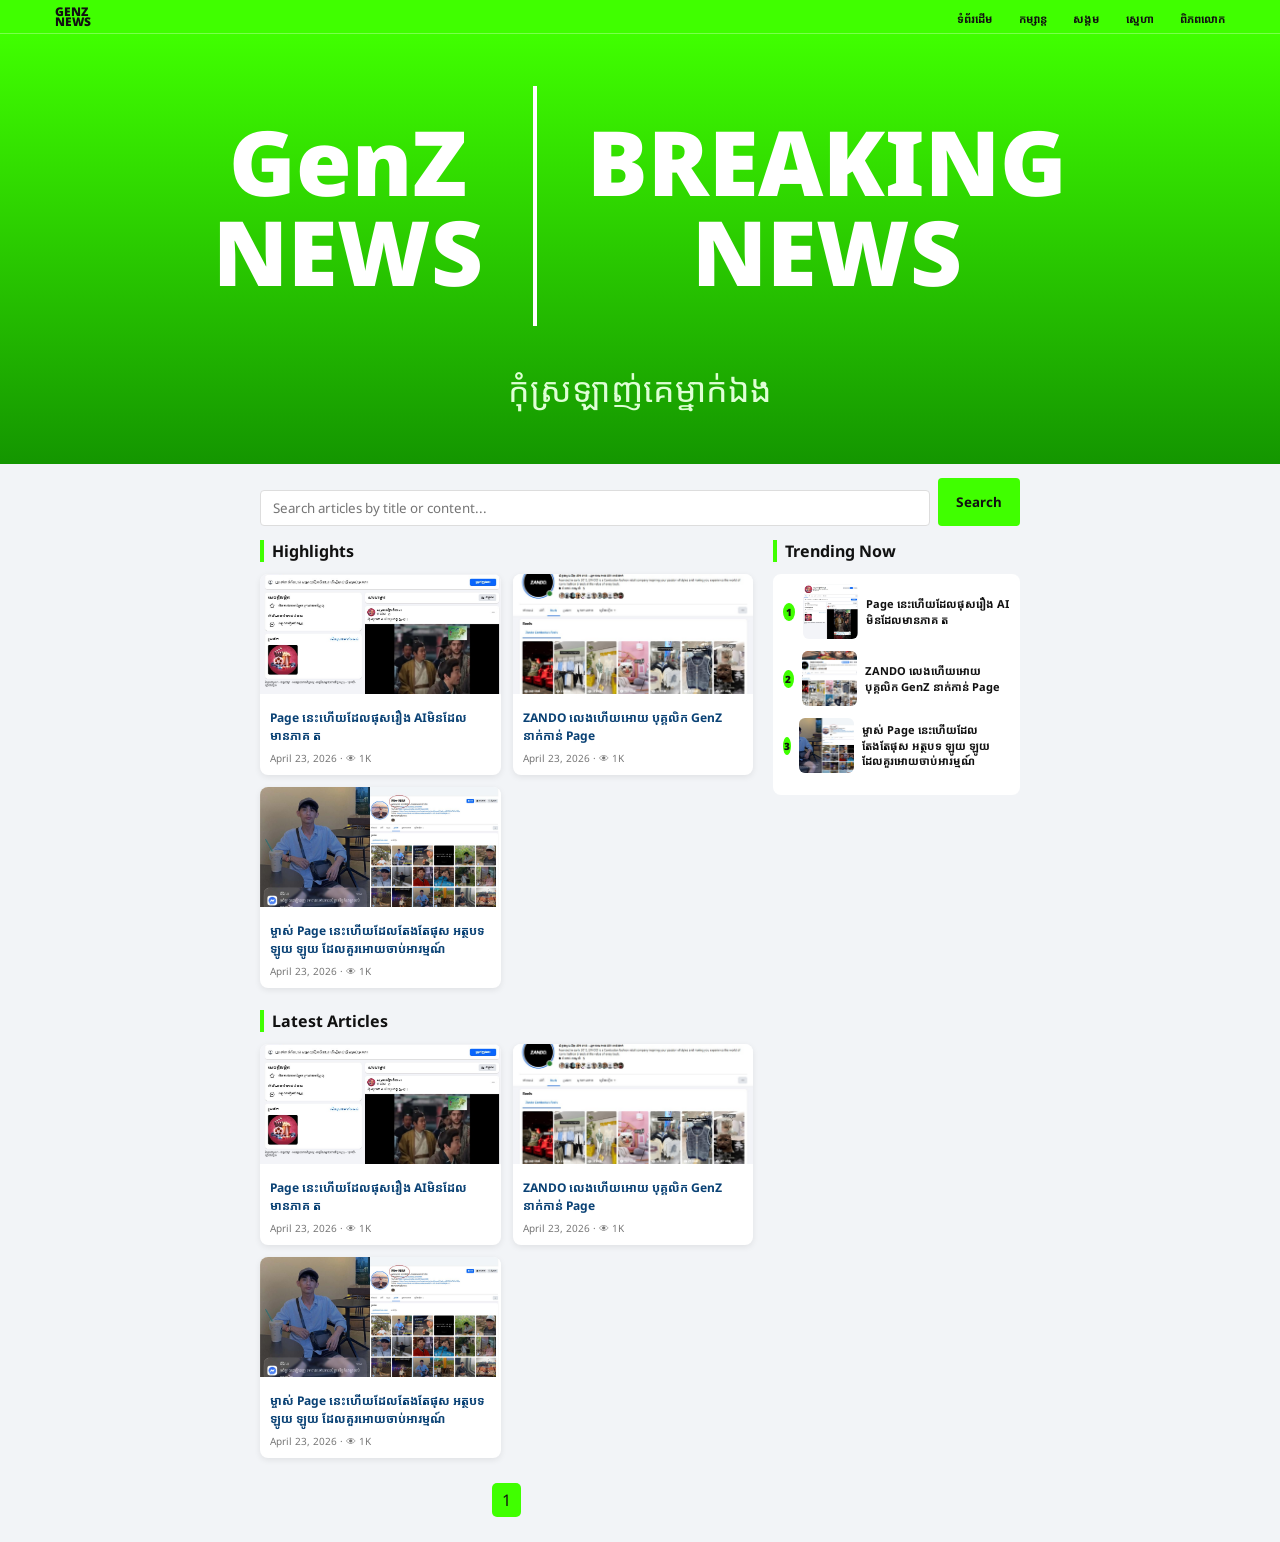
==== index.html @ a0c183aa "update code" ====
<!DOCTYPE html>
<html lang="km">

<head>
    <meta charset="UTF-8" />
    <meta name="viewport" content="width=device-width, initial-scale=1.0" />
    <title>STEAV NEWS</title>
    <link href="https://fonts.googleapis.com/css2?family=Noto+Sans+Khmer:wght@400;700;900&display=swap" rel="stylesheet">
    <!-- inside <head> -->
    <link rel="stylesheet" href="style.css">
    <style>

    </style>
</head>

<body>

    <header>
        <div class="nav">
            <div class="logo">GenZ <br>NEWS</div>
            <div class="menu">
                <a href="./article1.html">ទំព័រដើម</a>
                <a href="./komsan.html">កម្សាន្ត</a>
                <a href="./skoum.html">សង្គម</a>
                <a href="./sneha.html">ស្នេហា</a>
                <a href="./pipoblok.html">ពិភពលោក</a>
            </div>
        </div>
    </header>

    <section class="hero">
        <div>
            <div class="brand">
                <h1>GenZ<br>NEWS</h1>
                <div class="line"></div>
                <h1>BREAKING<br>NEWS</h1>
            </div>
            <p>កុំ​ស្រឡាញ់គេម្នាក់ឯង</p>
        </div>
    </section>

    <div class="search">
        <input type="text" placeholder="Search articles by title or content..." />
        <button>Search</button>
    </div>

    <div class="container">
        <main>
            <h2>Highlights</h2>
            <div class="grid" id="highlights"></div>

            <br>
            <h2>Latest Articles</h2>
            <div class="grid" id="latest"></div>

            <div class="pagination">
                <span>1</span>
            </div>
        </main>

        <aside>
            <h2>Trending Now</h2>
            <div class="trending" id="trending"></div>
        </aside>
    </div>

    <script>
        const articles = [{
            title: "Page​ នេះហើយដែលផុសរឿង AI​មិនដែលមានភាគ ត",
            img: "./img/1.jpg",
            date: "April 23, 2026",
            link: "article1.html"
        }, {
            title: "ZANDO ​​លេងហើយអោយ​​ បុគ្គលិក GenZ​ នាក់កាន់ Page",
            img: "./img/2.jpg",
            date: "April 23, 2026",
            link: "article2.html"
        }, {
            title: "ម្ចាស់ Page​​ នេះហើយដែលតែងតែផុស អត្ថបទ ឡូយ​ ឡូយ​​ ដែលគួរអោយចាប់អារម្មណ៍ ",
            img: "./img/3.jpg",
            date: "April 23, 2026",
            link: "article3.html"
        }];

        function card(a) {
            return `
    <a href="${a.link}" class="card">
      <img src="${a.img}">
      <div class="content">
        <h3>${a.title}</h3>
        <div class="meta">${a.date} · 👁 1K</div>
      </div>
    </a>
  `;
        }

        document.getElementById("highlights").innerHTML =
            articles.slice(0, 4).map(card).join("");

        document.getElementById("latest").innerHTML =
            articles.map(card).join("");

        document.getElementById("trending").innerHTML =
            articles.slice(0, 5).map((a, i) => `
    <a href="${a.link}" class="trend">
      <div class="num">${i+1}</div>
      <img src="${a.img}">
      <p>${a.title}</p>
    </a>
  `).join("");
    </script>
    <script src="script.js" defer></script>
</body>

</html>
---- style.css ----
* {
    margin: 0;
    padding: 0;
    box-sizing: border-box;
    font-family: 'Noto Sans Khmer', sans-serif;
}

body {
    background: #f2f4f7;
    color: #111;
}


/* HEADER */

header {
    position: fixed;
    top: 0;
    left: 0;
    width: 100%;
    height: 34px;
    background: rgb(64, 255, 0);
    display: flex;
    justify-content: center;
    align-items: center;
    z-index: 999;
    border-bottom: 1px solid rgba(255, 255, 255, .3);
}

.nav {
    width: 1200px;
    display: flex;
    justify-content: space-between;
    align-items: center;
    padding: 0 15px;
}

.logo {
    color: #111;
    font-weight: 900;
    font-size: 12px;
    line-height: 10px;
    text-transform: uppercase;
}

.menu a {
    text-decoration: none;
    color: #111;
    font-size: 11px;
    font-weight: 700;
    margin-left: 22px;
    transition: .3s;
}

.menu a:hover {
    opacity: .7;
}


/* HERO */

.hero {
    margin-top: 34px;
    height: 430px;
    background: linear-gradient( rgb(64, 255, 0), rgb(20, 150, 0));
    display: flex;
    justify-content: center;
    align-items: center;
    text-align: center;
    color: #fff;
}

.hero .brand {
    display: flex;
    align-items: center;
    justify-content: center;
    gap: 50px;
}

.hero h1 {
    font-size: 90px;
    line-height: 1;
    font-weight: 900;
    color: white;
}

.line {
    width: 4px;
    height: 240px;
    background: #fff;
}

.hero p {
    margin-top: 40px;
    font-size: 34px;
    color: #dfffd5;
}


/* SEARCH */

.search {
    max-width: 760px;
    margin: 14px auto;
    display: flex;
    gap: 8px;
}

.search input {
    flex: 1;
    padding: 8px 12px;
    border: 1px solid #ddd;
    border-radius: 4px;
}

.search button {
    background: rgb(64, 255, 0);
    border: none;
    color: #111;
    padding: 8px 18px;
    border-radius: 4px;
    font-weight: bold;
    cursor: pointer;
}


/* CONTENT */

.container {
    max-width: 760px;
    margin: auto;
    display: grid;
    grid-template-columns: 2fr 1fr;
    gap: 20px;
}

h2 {
    font-size: 16px;
    margin-bottom: 12px;
    border-left: 4px solid rgb(64, 255, 0);
    padding-left: 8px;
}


/* NEWS CARDS */

.grid {
    display: grid;
    grid-template-columns: 1fr 1fr;
    gap: 12px;
}

.card {
    background: #fff;
    border-radius: 8px;
    overflow: hidden;
    box-shadow: 0 2px 6px rgba(0, 0, 0, .08);
    transition: .3s;
    text-decoration: none;
    color: inherit;
    display: block;
}

.card:hover {
    transform: translateY(-4px);
}

.card img {
    width: 100%;
    height: 120px;
    object-fit: cover;
}

.content {
    padding: 10px;
}

.content h3 {
    font-size: 12px;
    line-height: 1.5;
    color: #0a4275;
}

.meta {
    font-size: 10px;
    color: #777;
    margin-top: 6px;
}


/* TRENDING */

.trending {
    background: #fff;
    padding: 10px;
    border-radius: 8px;
}

.trend {
    display: flex;
    gap: 8px;
    margin-bottom: 12px;
    align-items: center;
    text-decoration: none;
    color: inherit;
}

.num {
    width: 18px;
    height: 18px;
    border-radius: 50%;
    background: rgb(64, 255, 0);
    color: #111;
    display: flex;
    justify-content: center;
    align-items: center;
    font-size: 10px;
    font-weight: 900;
}

.trend img {
    width: 55px;
    height: 55px;
    border-radius: 6px;
    object-fit: cover;
}

.trend p {
    font-size: 11px;
    font-weight: 700;
    line-height: 1.4;
}


/* PAGINATION */

.pagination {
    text-align: center;
    margin: 25px 0;
}

.pagination span {
    display: inline-block;
    background: rgb(64, 255, 0);
    color: #111;
    padding: 6px 10px;
    border-radius: 5px;
}


/* ARTICLE PAGE */

.article-box {
    background: #fff;
    padding: 30px;
    border-radius: 12px;
    box-shadow: 0 3px 12px rgba(0, 0, 0, .08);
}

.badge {
    background: rgb(64, 255, 0);
    color: #111;
    display: inline-block;
    padding: 5px 12px;
    border-radius: 30px;
    font-size: 13px;
    margin-bottom: 15px;
}

.article-box h1 {
    font-size: 34px;
    line-height: 1.5;
    margin-bottom: 25px;
}

.hero-image {
    width: 100%;
    border-radius: 10px;
    margin-bottom: 25px;
}

.article-box p {
    line-height: 1.9;
    margin-bottom: 20px;
    font-size: 18px;
}

.share {
    margin-top: 30px;
    display: flex;
    gap: 10px;
}

.share button {
    background: rgb(64, 255, 0);
    border: none;
    color: #111;
    padding: 10px 18px;
    border-radius: 5px;
    cursor: pointer;
}

.comment-box {
    margin-top: 40px;
    padding-top: 30px;
    border-top: 1px solid #ddd;
}

input,
textarea {
    width: 100%;
    padding: 12px;
    margin-top: 12px;
    border: 1px solid #ccc;
    border-radius: 6px;
}

textarea {
    height: 130px;
}

.post-btn {
    margin-top: 15px;
    background: rgb(64, 255, 0);
    color: #111;
    border: none;
    padding: 12px 20px;
    border-radius: 6px;
}


/* RELATED */

.related {
    margin-top: 50px;
}

.sidebar {
    background: #fff;
    padding: 25px;
    border-radius: 12px;
    height: max-content;
    box-shadow: 0 3px 12px rgba(0, 0, 0, .08);
}

.sidebar h3 {
    border-left: 4px solid rgb(64, 255, 0);
    padding-left: 10px;
    margin-bottom: 20px;
}


/* MOBILE */

@media(max-width:768px) {
    .hero {
        height: 300px;
    }
    .hero h1 {
        font-size: 45px;
    }
    .line {
        height: 120px;
    }
    .hero p {
        font-size: 18px;
    }
    .container {
        grid-template-columns: 1fr;
        padding: 0 12px;
    }
    .search {
        padding: 0 12px;
    }
    .grid {
        grid-template-columns: 1fr;
    }
    .menu {
        display: none;
    }
}
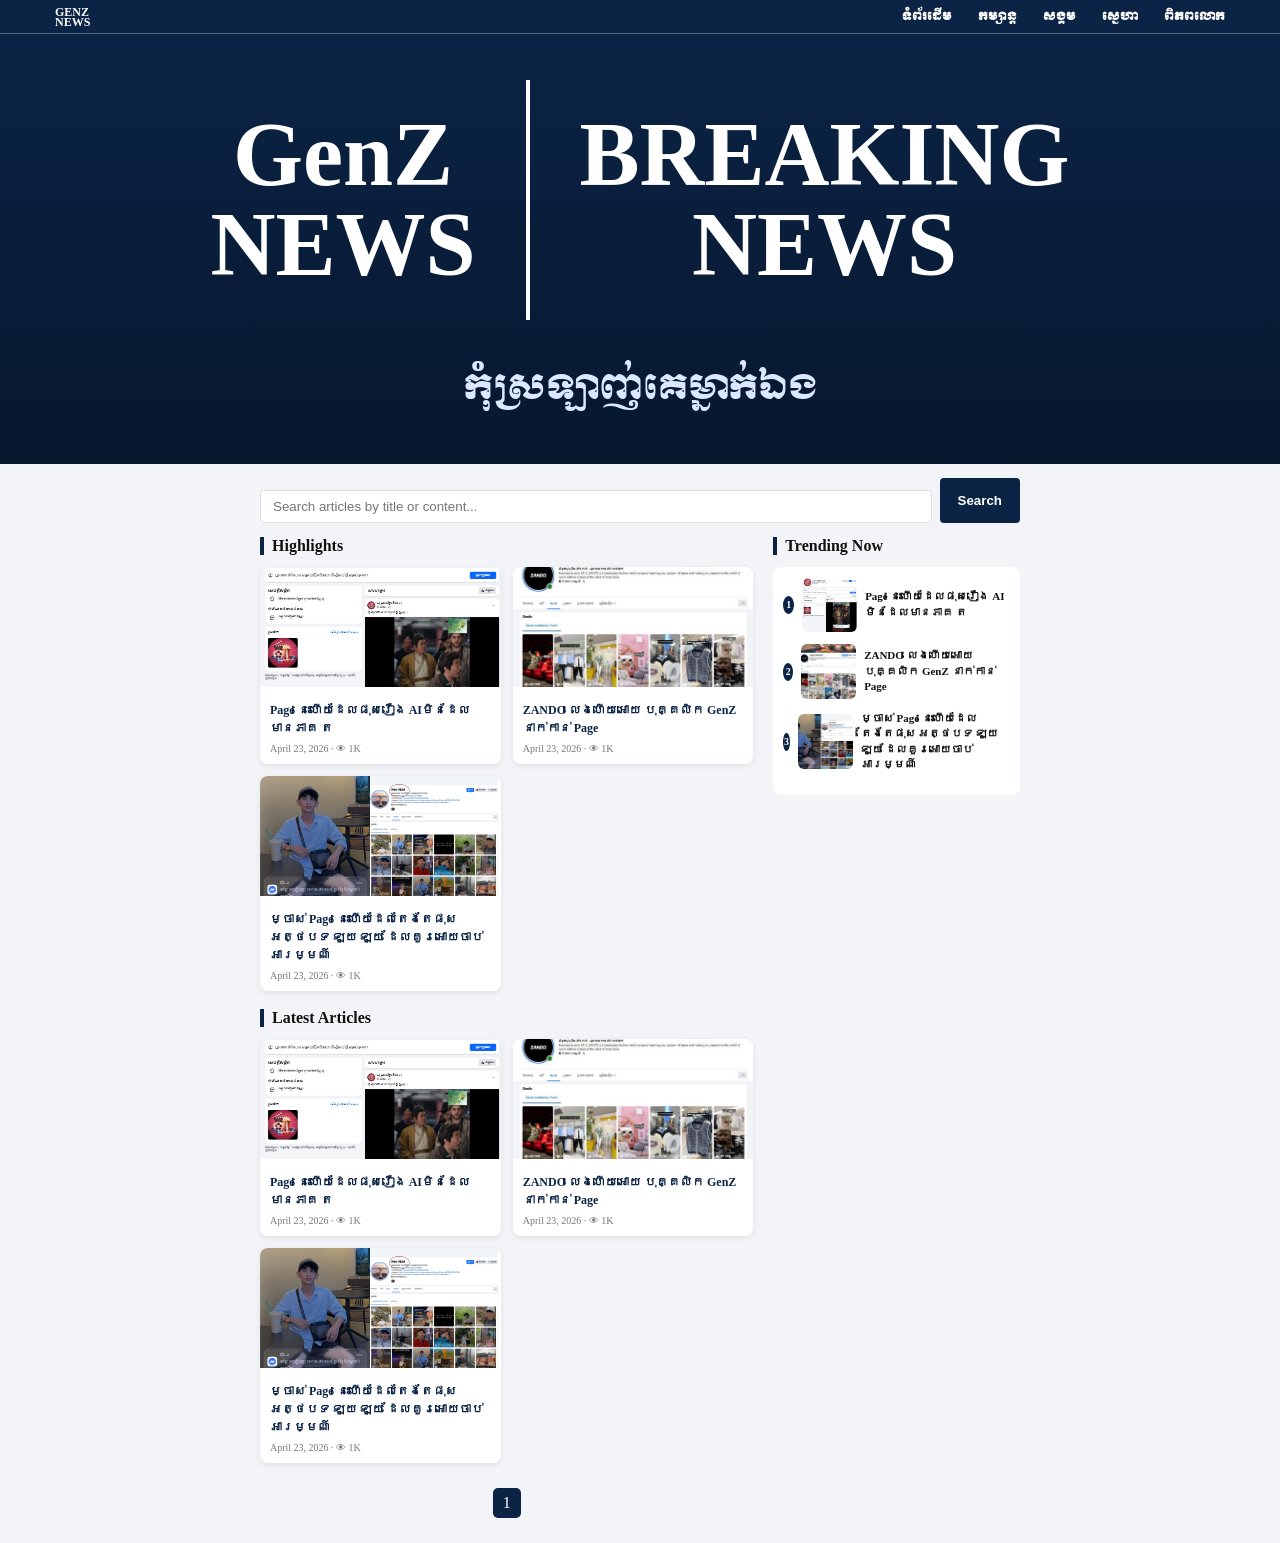
==== commit 515f367d: "update code" ====
--- a/index.html
+++ b/index.html
@@ -4,7 +4,9 @@
 <head>
     <meta charset="UTF-8" />
     <meta name="viewport" content="width=device-width, initial-scale=1.0" />
-    <title>STEAV NEWS</title>
+    <title>GENZ NEWS</title>
+    <link href="https://fonts.googleapis.com/css2?family=Moul&display=swap" rel="stylesheet">
+    <link rel="icon" type="image/png" href="./img/logo.jpg">
     <link href="https://fonts.googleapis.com/css2?family=Noto+Sans+Khmer:wght@400;700;900&display=swap" rel="stylesheet">
     <!-- inside <head> -->
     <link rel="stylesheet" href="style.css">
@@ -19,11 +21,11 @@
         <div class="nav">
             <div class="logo">GenZ <br>NEWS</div>
             <div class="menu">
-                <a href="./article1.html">ទំព័រដើម</a>
-                <a href="./komsan.html">កម្សាន្ត</a>
-                <a href="./skoum.html">សង្គម</a>
-                <a href="./sneha.html">ស្នេហា</a>
-                <a href="./pipoblok.html">ពិភពលោក</a>
+                <a href="./index.html" class="khmer-title">ទំព័រដើម</a>
+                <a href="./komsan.html" class="khmer-title">កម្សាន្ត</a>
+                <a href="./skoum.html" class="khmer-title">សង្គម</a>
+                <a href="./sneha.html" class="khmer-title">ស្នេហា</a>
+                <a href="./pipoblok.html" class="khmer-title">ពិភពលោក</a>
             </div>
         </div>
     </header>
@@ -35,7 +37,8 @@
                 <div class="line"></div>
                 <h1>BREAKING<br>NEWS</h1>
             </div>
-            <p>កុំ​ស្រឡាញ់គេម្នាក់ឯង</p>
+
+            <p class="khmer-title">កុំ​ស្រឡាញ់គេម្នាក់ឯង</p>
         </div>
     </section>
 
--- a/style.css
+++ b/style.css
@@ -2,16 +2,12 @@
     margin: 0;
     padding: 0;
     box-sizing: border-box;
-    font-family: 'Noto Sans Khmer', sans-serif;
 }
 
 body {
     background: #f2f4f7;
     color: #111;
 }
-
-
-/* HEADER */
 
 header {
     position: fixed;
@@ -19,7 +15,7 @@
     left: 0;
     width: 100%;
     height: 34px;
-    background: rgb(64, 255, 0);
+    background: #0b2345;
     display: flex;
     justify-content: center;
     align-items: center;
@@ -36,7 +32,7 @@
 }
 
 .logo {
-    color: #111;
+    color: #fff;
     font-weight: 900;
     font-size: 12px;
     line-height: 10px;
@@ -45,7 +41,7 @@
 
 .menu a {
     text-decoration: none;
-    color: #111;
+    color: #fff;
     font-size: 11px;
     font-weight: 700;
     margin-left: 22px;
@@ -56,13 +52,10 @@
     opacity: .7;
 }
 
-
-/* HERO */
-
 .hero {
     margin-top: 34px;
     height: 430px;
-    background: linear-gradient( rgb(64, 255, 0), rgb(20, 150, 0));
+    background: linear-gradient(#0b2345, #07182f);
     display: flex;
     justify-content: center;
     align-items: center;
@@ -93,11 +86,8 @@
 .hero p {
     margin-top: 40px;
     font-size: 34px;
-    color: #dfffd5;
-}
-
-
-/* SEARCH */
+    color: #dce8ff;
+}
 
 .search {
     max-width: 760px;
@@ -114,17 +104,14 @@
 }
 
 .search button {
-    background: rgb(64, 255, 0);
+    background: #0b2345;
     border: none;
-    color: #111;
+    color: #fff;
     padding: 8px 18px;
     border-radius: 4px;
     font-weight: bold;
     cursor: pointer;
 }
-
-
-/* CONTENT */
 
 .container {
     max-width: 760px;
@@ -137,12 +124,9 @@
 h2 {
     font-size: 16px;
     margin-bottom: 12px;
-    border-left: 4px solid rgb(64, 255, 0);
+    border-left: 4px solid #0b2345;
     padding-left: 8px;
 }
-
-
-/* NEWS CARDS */
 
 .grid {
     display: grid;
@@ -178,7 +162,7 @@
 .content h3 {
     font-size: 12px;
     line-height: 1.5;
-    color: #0a4275;
+    color: #0b2345;
 }
 
 .meta {
@@ -187,9 +171,6 @@
     margin-top: 6px;
 }
 
-
-/* TRENDING */
-
 .trending {
     background: #fff;
     padding: 10px;
@@ -209,8 +190,8 @@
     width: 18px;
     height: 18px;
     border-radius: 50%;
-    background: rgb(64, 255, 0);
-    color: #111;
+    background: #0b2345;
+    color: #fff;
     display: flex;
     justify-content: center;
     align-items: center;
@@ -231,9 +212,6 @@
     line-height: 1.4;
 }
 
-
-/* PAGINATION */
-
 .pagination {
     text-align: center;
     margin: 25px 0;
@@ -241,14 +219,11 @@
 
 .pagination span {
     display: inline-block;
-    background: rgb(64, 255, 0);
-    color: #111;
+    background: #0b2345;
+    color: #fff;
     padding: 6px 10px;
     border-radius: 5px;
 }
-
-
-/* ARTICLE PAGE */
 
 .article-box {
     background: #fff;
@@ -258,8 +233,8 @@
 }
 
 .badge {
-    background: rgb(64, 255, 0);
-    color: #111;
+    background: #0b2345;
+    color: #fff;
     display: inline-block;
     padding: 5px 12px;
     border-radius: 30px;
@@ -292,9 +267,9 @@
 }
 
 .share button {
-    background: rgb(64, 255, 0);
+    background: #0b2345;
     border: none;
-    color: #111;
+    color: #fff;
     padding: 10px 18px;
     border-radius: 5px;
     cursor: pointer;
@@ -321,15 +296,12 @@
 
 .post-btn {
     margin-top: 15px;
-    background: rgb(64, 255, 0);
-    color: #111;
+    background: #0b2345;
+    color: #fff;
     border: none;
     padding: 12px 20px;
     border-radius: 6px;
 }
-
-
-/* RELATED */
 
 .related {
     margin-top: 50px;
@@ -344,13 +316,10 @@
 }
 
 .sidebar h3 {
-    border-left: 4px solid rgb(64, 255, 0);
+    border-left: 4px solid #0b2345;
     padding-left: 10px;
     margin-bottom: 20px;
 }
-
-
-/* MOBILE */
 
 @media(max-width:768px) {
     .hero {
@@ -378,4 +347,10 @@
     .menu {
         display: none;
     }
+}
+
+.khmer-title {
+    font-family: 'Moul', serif;
+    font-size: 32px;
+    line-height: 1.7;
 }
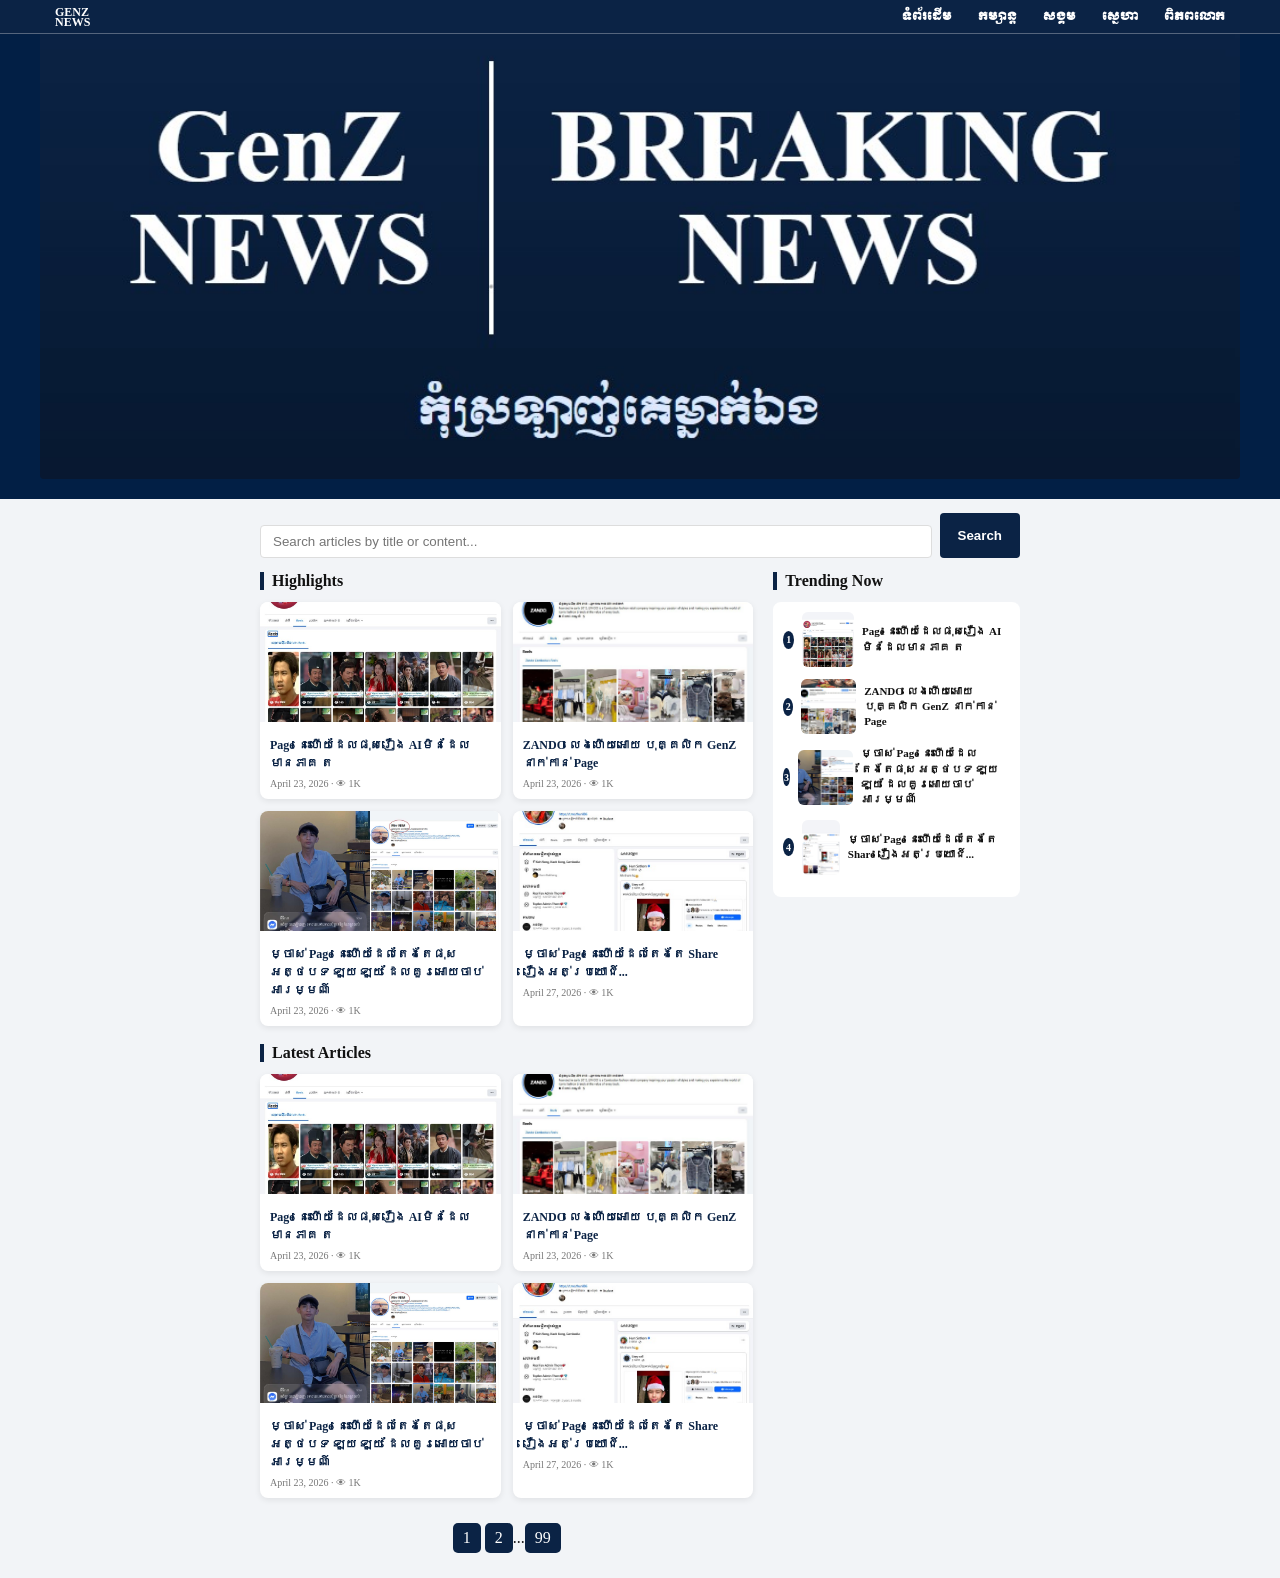
==== commit c4f86eb4: "update code" ====
--- a/index.html
+++ b/index.html
@@ -30,15 +30,9 @@
         </div>
     </header>
 
-    <section class="hero">
+    <section class="logopiler">
         <div>
-            <div class="brand">
-                <h1>GenZ<br>NEWS</h1>
-                <div class="line"></div>
-                <h1>BREAKING<br>NEWS</h1>
-            </div>
-
-            <p class="khmer-title">កុំ​ស្រឡាញ់គេម្នាក់ឯង</p>
+            <img src="./img/logo1.jpg" alt="">
         </div>
     </section>
 
@@ -57,36 +51,40 @@
             <div class="grid" id="latest"></div>
 
             <div class="pagination">
-                <span>1</span>
-            </div>
+                <span>1</span> <span>2</span>...<span>99</span>
         </main>
 
         <aside>
             <h2>Trending Now</h2>
             <div class="trending" id="trending"></div>
         </aside>
-    </div>
+        </div>
 
-    <script>
-        const articles = [{
-            title: "Page​ នេះហើយដែលផុសរឿង AI​មិនដែលមានភាគ ត",
-            img: "./img/1.jpg",
-            date: "April 23, 2026",
-            link: "article1.html"
-        }, {
-            title: "ZANDO ​​លេងហើយអោយ​​ បុគ្គលិក GenZ​ នាក់កាន់ Page",
-            img: "./img/2.jpg",
-            date: "April 23, 2026",
-            link: "article2.html"
-        }, {
-            title: "ម្ចាស់ Page​​ នេះហើយដែលតែងតែផុស អត្ថបទ ឡូយ​ ឡូយ​​ ដែលគួរអោយចាប់អារម្មណ៍ ",
-            img: "./img/3.jpg",
-            date: "April 23, 2026",
-            link: "article3.html"
-        }];
+        <script>
+            const articles = [{
+                title: "Page​ នេះហើយដែលផុសរឿង AI​មិនដែលមានភាគ ត",
+                img: "./img/1.jpg",
+                date: "April 23, 2026",
+                link: "article1.html"
+            }, {
+                title: "ZANDO ​​លេងហើយអោយ​​ បុគ្គលិក GenZ​ នាក់កាន់ Page",
+                img: "./img/2.jpg",
+                date: "April 23, 2026",
+                link: "article2.html"
+            }, {
+                title: "ម្ចាស់ Page​​ នេះហើយដែលតែងតែផុស អត្ថបទ ឡូយ​ ឡូយ​​ ដែលគួរអោយចាប់អារម្មណ៍ ",
+                img: "./img/3.jpg",
+                date: "April 23, 2026",
+                link: "article3.html"
+            }, {
+                title: " ម្ចាស់ Page​​ នេះហើយដែលតែងតែ Share រឿងអត់ប្រយោជ៍... ",
+                img: "./img/4.jpg",
+                date: "April 27, 2026",
+                link: "article4.html"
+            }];
 
-        function card(a) {
-            return `
+            function card(a) {
+                return `
     <a href="${a.link}" class="card">
       <img src="${a.img}">
       <div class="content">
@@ -95,24 +93,24 @@
       </div>
     </a>
   `;
-        }
+            }
 
-        document.getElementById("highlights").innerHTML =
-            articles.slice(0, 4).map(card).join("");
+            document.getElementById("highlights").innerHTML =
+                articles.slice(0, 4).map(card).join("");
 
-        document.getElementById("latest").innerHTML =
-            articles.map(card).join("");
+            document.getElementById("latest").innerHTML =
+                articles.map(card).join("");
 
-        document.getElementById("trending").innerHTML =
-            articles.slice(0, 5).map((a, i) => `
+            document.getElementById("trending").innerHTML =
+                articles.slice(0, 5).map((a, i) => `
     <a href="${a.link}" class="trend">
       <div class="num">${i+1}</div>
       <img src="${a.img}">
       <p>${a.title}</p>
     </a>
   `).join("");
-    </script>
-    <script src="script.js" defer></script>
+        </script>
+        <script src="script.js" defer></script>
 </body>
 
 </html>
--- a/style.css
+++ b/style.css
@@ -353,4 +353,27 @@
     font-family: 'Moul', serif;
     font-size: 32px;
     line-height: 1.7;
+}
+
+.logopiler {
+    width: 100%;
+    display: flex;
+    justify-content: center;
+    align-items: center;
+    padding: 20px 0;
+    background: #021f45;
+    /* dark blue like pic */
+}
+
+.logopiler div {
+    width: 100%;
+    max-width: 1200px;
+}
+
+.logopiler img {
+    width: 100%;
+    height: auto;
+    display: block;
+    object-fit: cover;
+    border-radius: 4px;
 }
